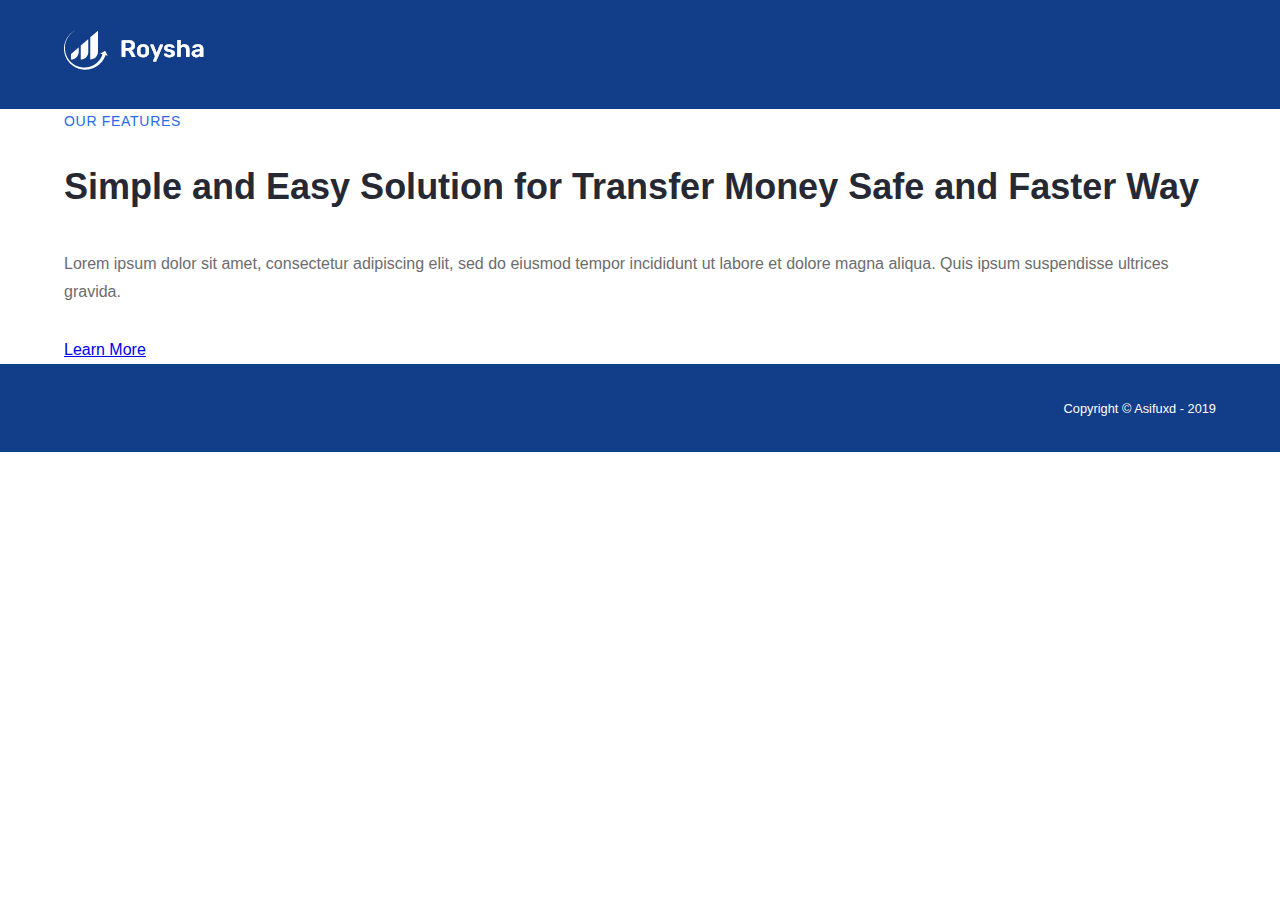
==== index.html @ bcd99ed4 "Initial commit" ====
<!doctype html>
<html lang=ja>

<head>
    <meta charset="utf-8">
    <meta name="viewport" content="width=device-width,initial-scale=1.0">
    <link rel="stylesheet" href="style.css">
    <link rel="stylesheet" href="ress.min.css">
    <title>Roysha</title>
</head>

<body>
    <!-- header start-->
    <header>
        <div class="inner">
            <hi><img src="images/img_logo.png" alt="Roysha"></hi>
        </div>
    </header>
    <!-- header end-->

    <!-- main start-->
    <main>

        <section class="features">
            <div class="inner">
                <div class="outline">


                    <p class="outline-notes">OUR FEATURES</p>

                    <h2 class="outline-title">Simple and Easy Solution
                        for Transfer Money Safe
                        and Faster Way</h2>

                    <p>Lorem ipsum dolor sit amet, consectetur adipiscing elit, sed do eiusmod tempor incididunt ut
                        labore et
                        dolore magna
                        aliqua.
                        Quis ipsum suspendisse ultrices gravida.</p>

                    <a class="btn" href="#">Learn More</a>

                </div>
            </div>
        </section>

    </main>
    <!-- main end-->

    <!-- footer start-->
    <footer>
        <div class="inner">
            <small>Copyright © Asifuxd - 2019</small>
        </div>
    </footer>
    <!-- footer end-->
</body>

</html>
---- style.css ----
@charset "utf-8";
body{
 color:#6c6c6f;
 font-family: Helvetica,Arial,  sans-serif;
 line-height:1.75;
 font-size:16px;
}
.img{
    max-width:100%;
    vertical-align:bottom;
    height:auto;
}
li{
    list-style:none;
}
.inner{
    width:90%;
    max-width:1170px;
    margin:0 auto;
}

/* header start  */
header{
    padding:30px 0;
    background-color:#123D88;
}
h1{
    line-height:1;
}
/* header end   */

/* main start */
/* features start */
.features{

}
/* features end */
/* outline start */

.outline-notes{
    margin-bottom:18px;
    color:#256BE6;
    font-size:14px;
    letter-spacing:0.05em;
    text-transform:uppercase;
}
.outline-title{
    margin-bottom:40px;
    color:#262934;
    font-size:36px;
    font-weight:bold;
    line-height:1.3;
}
.outline p{
    margin-bottom:30px;
}
/* outline end */
/* main end */

/* footer start  */
footer{
    padding:30px 0;
    background-color:#123D88;
    text-align:right;
}
small{
    color:#fff;
    font-size:15px;
}
/* footer end  */
---- ress.min.css ----
/*!
 * ress.css • v4.0.0
 * MIT License
 * github.com/filipelinhares/ress
 */html{box-sizing:border-box;-webkit-text-size-adjust:100%;word-break:normal;-moz-tab-size:4;tab-size:4}*,:after,:before{background-repeat:no-repeat;box-sizing:inherit}:after,:before{text-decoration:inherit;vertical-align:inherit}*{padding:0;margin:0}hr{overflow:visible;height:0;color:inherit}details,main{display:block}summary{display:list-item}small{font-size:80%}[hidden]{display:none}abbr[title]{border-bottom:none;text-decoration:underline;text-decoration:underline dotted}a{background-color:transparent}a:active,a:hover{outline-width:0}code,kbd,pre,samp{font-family:monospace,monospace}pre{font-size:1em}b,strong{font-weight:bolder}sub,sup{font-size:75%;line-height:0;position:relative;vertical-align:baseline}sub{bottom:-.25em}sup{top:-.5em}table{border-color:inherit;text-indent:0}input{border-radius:0}[disabled]{cursor:default}[type=number]::-webkit-inner-spin-button,[type=number]::-webkit-outer-spin-button{height:auto}[type=search]{-webkit-appearance:textfield;outline-offset:-2px}[type=search]::-webkit-search-decoration{-webkit-appearance:none}textarea{overflow:auto;resize:vertical}button,input,optgroup,select,textarea{font:inherit}optgroup{font-weight:700}button{overflow:visible}button,select{text-transform:none}[role=button],[type=button],[type=reset],[type=submit],button{cursor:pointer;color:inherit}[type=button]::-moz-focus-inner,[type=reset]::-moz-focus-inner,[type=submit]::-moz-focus-inner,button::-moz-focus-inner{border-style:none;padding:0}[type=button]::-moz-focus-inner,[type=reset]::-moz-focus-inner,[type=submit]::-moz-focus-inner,button:-moz-focusring{outline:1px dotted ButtonText}[type=reset],[type=submit],button,html [type=button]{-webkit-appearance:button}button,input,select,textarea{background-color:transparent;border-style:none}a:focus,button:focus,input:focus,select:focus,textarea:focus{outline-width:0}select{-moz-appearance:none;-webkit-appearance:none}select::-ms-expand{display:none}select::-ms-value{color:currentColor}legend{border:0;color:inherit;display:table;white-space:normal;max-width:100%}::-webkit-file-upload-button{-webkit-appearance:button;color:inherit;font:inherit}img{border-style:none}progress{vertical-align:baseline}[aria-busy=true]{cursor:progress}[aria-controls]{cursor:pointer}[aria-disabled=true]{cursor:default}
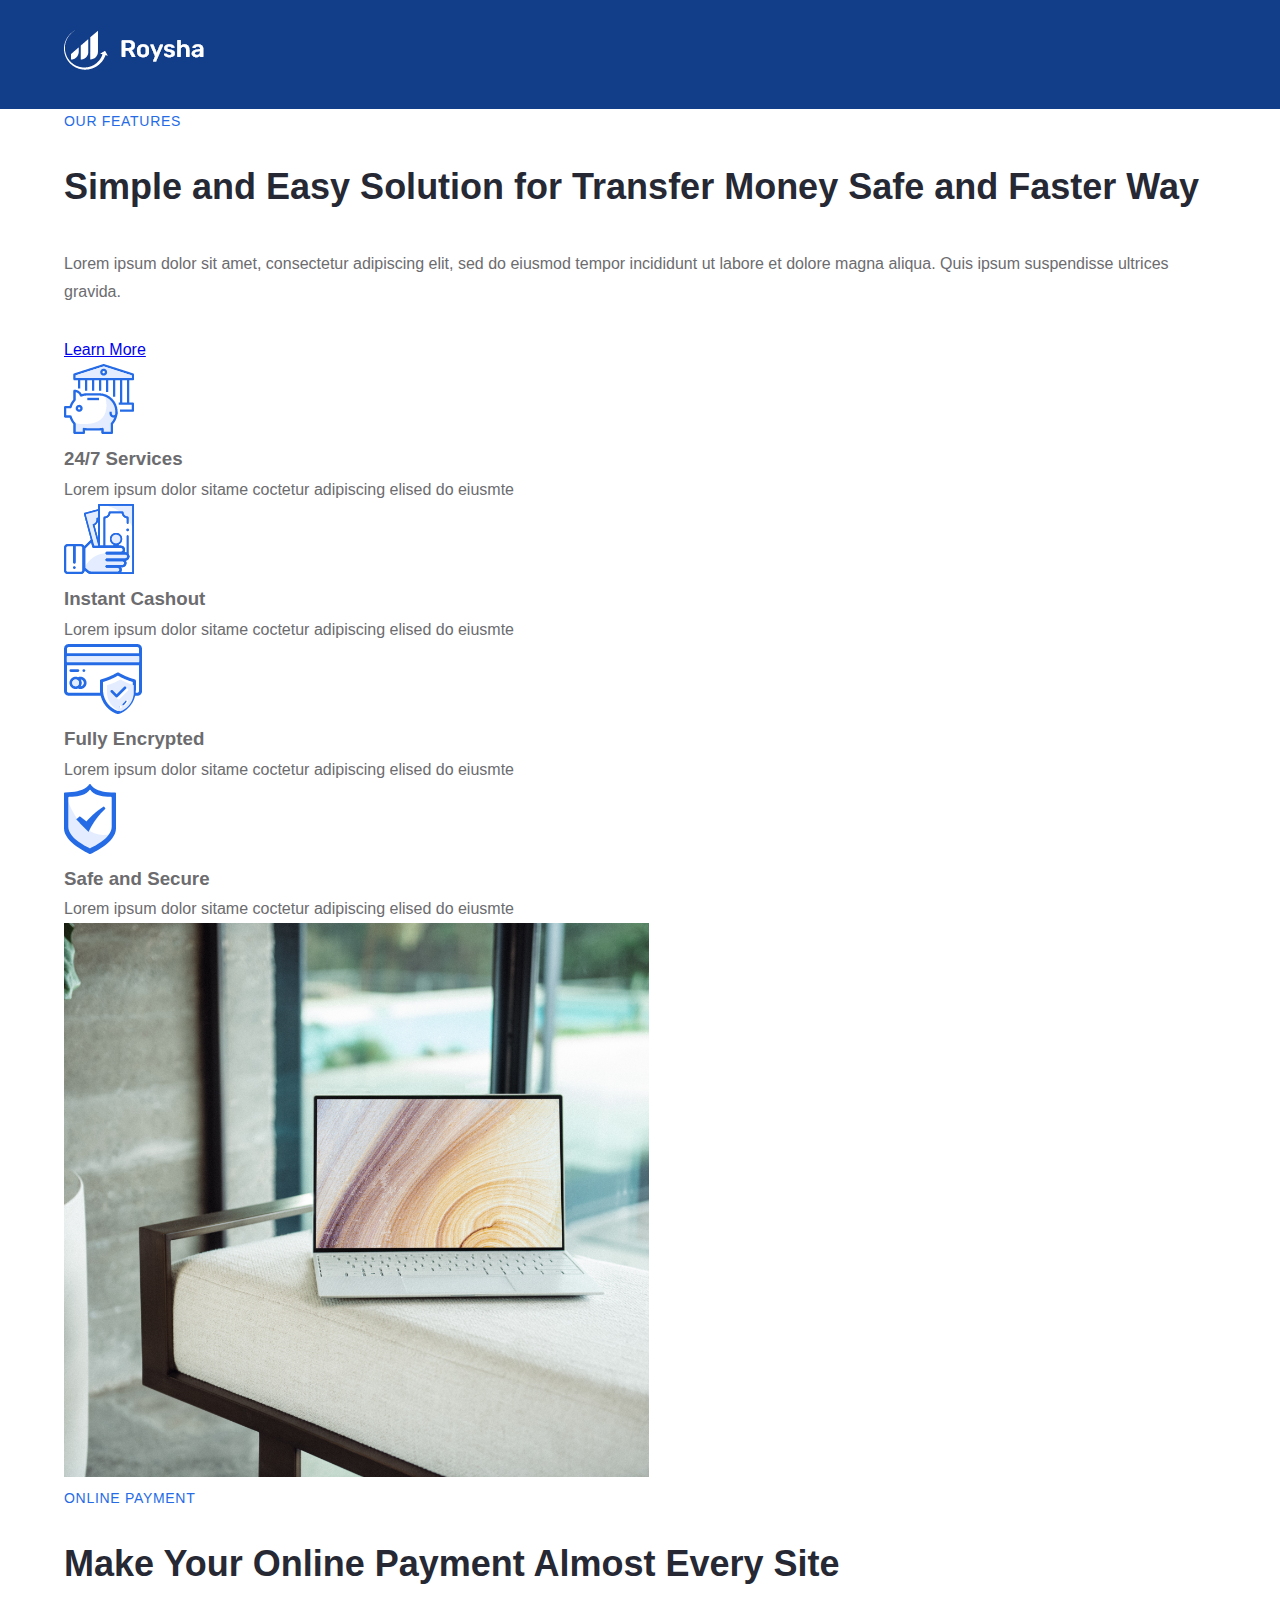
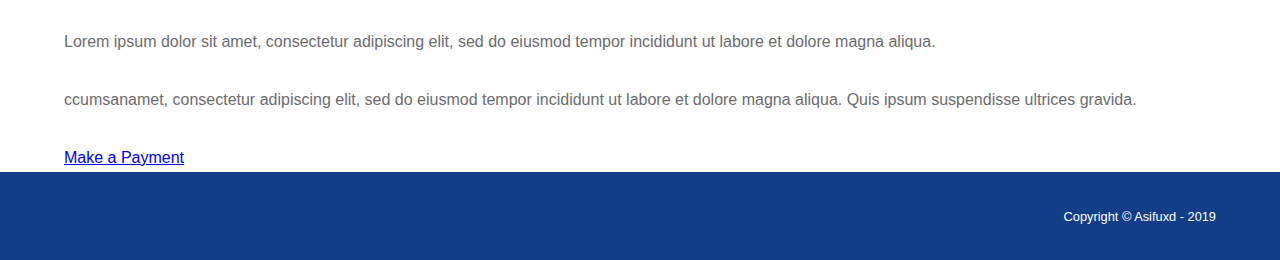
==== commit faeb79dd: "a" ====
--- a/index.html
+++ b/index.html
@@ -6,7 +6,7 @@
     <meta name="viewport" content="width=device-width,initial-scale=1.0">
     <link rel="stylesheet" href="style.css">
     <link rel="stylesheet" href="ress.min.css">
-    <title>Roysha</title>
+    <title>Roysha　text</title>
 </head>
 
 <body>
@@ -24,8 +24,6 @@
         <section class="features">
             <div class="inner">
                 <div class="outline">
-
-
                     <p class="outline-notes">OUR FEATURES</p>
 
                     <h2 class="outline-title">Simple and Easy Solution
@@ -37,13 +35,50 @@
                         dolore magna
                         aliqua.
                         Quis ipsum suspendisse ultrices gravida.</p>
-
                     <a class="btn" href="#">Learn More</a>
-
+                </div>
+                <div class="features-list">
+                    <section class="card">
+                        <img class="card-ico" src="images/ico_home01.png" alt="">
+                        <h3 class="card-title">24/7 Services</h3>
+                        <p>Lorem ipsum dolor sitame coctetur adipiscing elised do eiusmte</p>
+                    </section>
+                    <section class="card">
+                        <img class="card-ico" src="images/ico_home02.png" alt="">
+                        <h3 class="card-title">Instant Cashout</h3>
+                        <p>Lorem ipsum dolor sitame coctetur adipiscing elised do eiusmte</p>
+                    </section>
+                    <section class="card">
+                        <img class="card-ico" src="images/ico_home03.png" alt="">
+                        <h3 class="card-title">Fully Encrypted</h3>
+                        <p>Lorem ipsum dolor sitame coctetur adipiscing elised do eiusmte</p>
+                    </section>
+                    <section class="card">
+                        <img class="card-ico" src="images/ico_home04.png" alt="">
+                        <h3 class="card-title">Safe and Secure</h3>
+                        <p>Lorem ipsum dolor sitame coctetur adipiscing elised do eiusmte</p>
+                    </section>
                 </div>
             </div>
         </section>
-
+        <section class="payment">
+            <div class="inner">
+                <div class="payment-pic">
+                    <img src="images/pic_payment.png" alt="">
+                </div>
+                <div class="outline">
+                    <p class="outline-notes">ONLINE PAYMENT</p>
+                    <h2 class="outline-title">Make Your Online Payment Almost Every Site</h2>
+                    <p>Lorem ipsum dolor sit amet, consectetur adipiscing elit, sed do eiusmod tempor incididunt ut
+                        labore et
+                        dolore magna aliqua.</p>
+                    <p>ccumsanamet, consectetur adipiscing elit, sed do eiusmod tempor incididunt ut labore et dolore
+                        magna
+                        aliqua. Quis ipsum suspendisse ultrices gravida.</p>
+                    <a class="btn" href="#">Make a Payment</a>
+                </div>
+            </div>
+        </section>
     </main>
     <!-- main end-->
 
